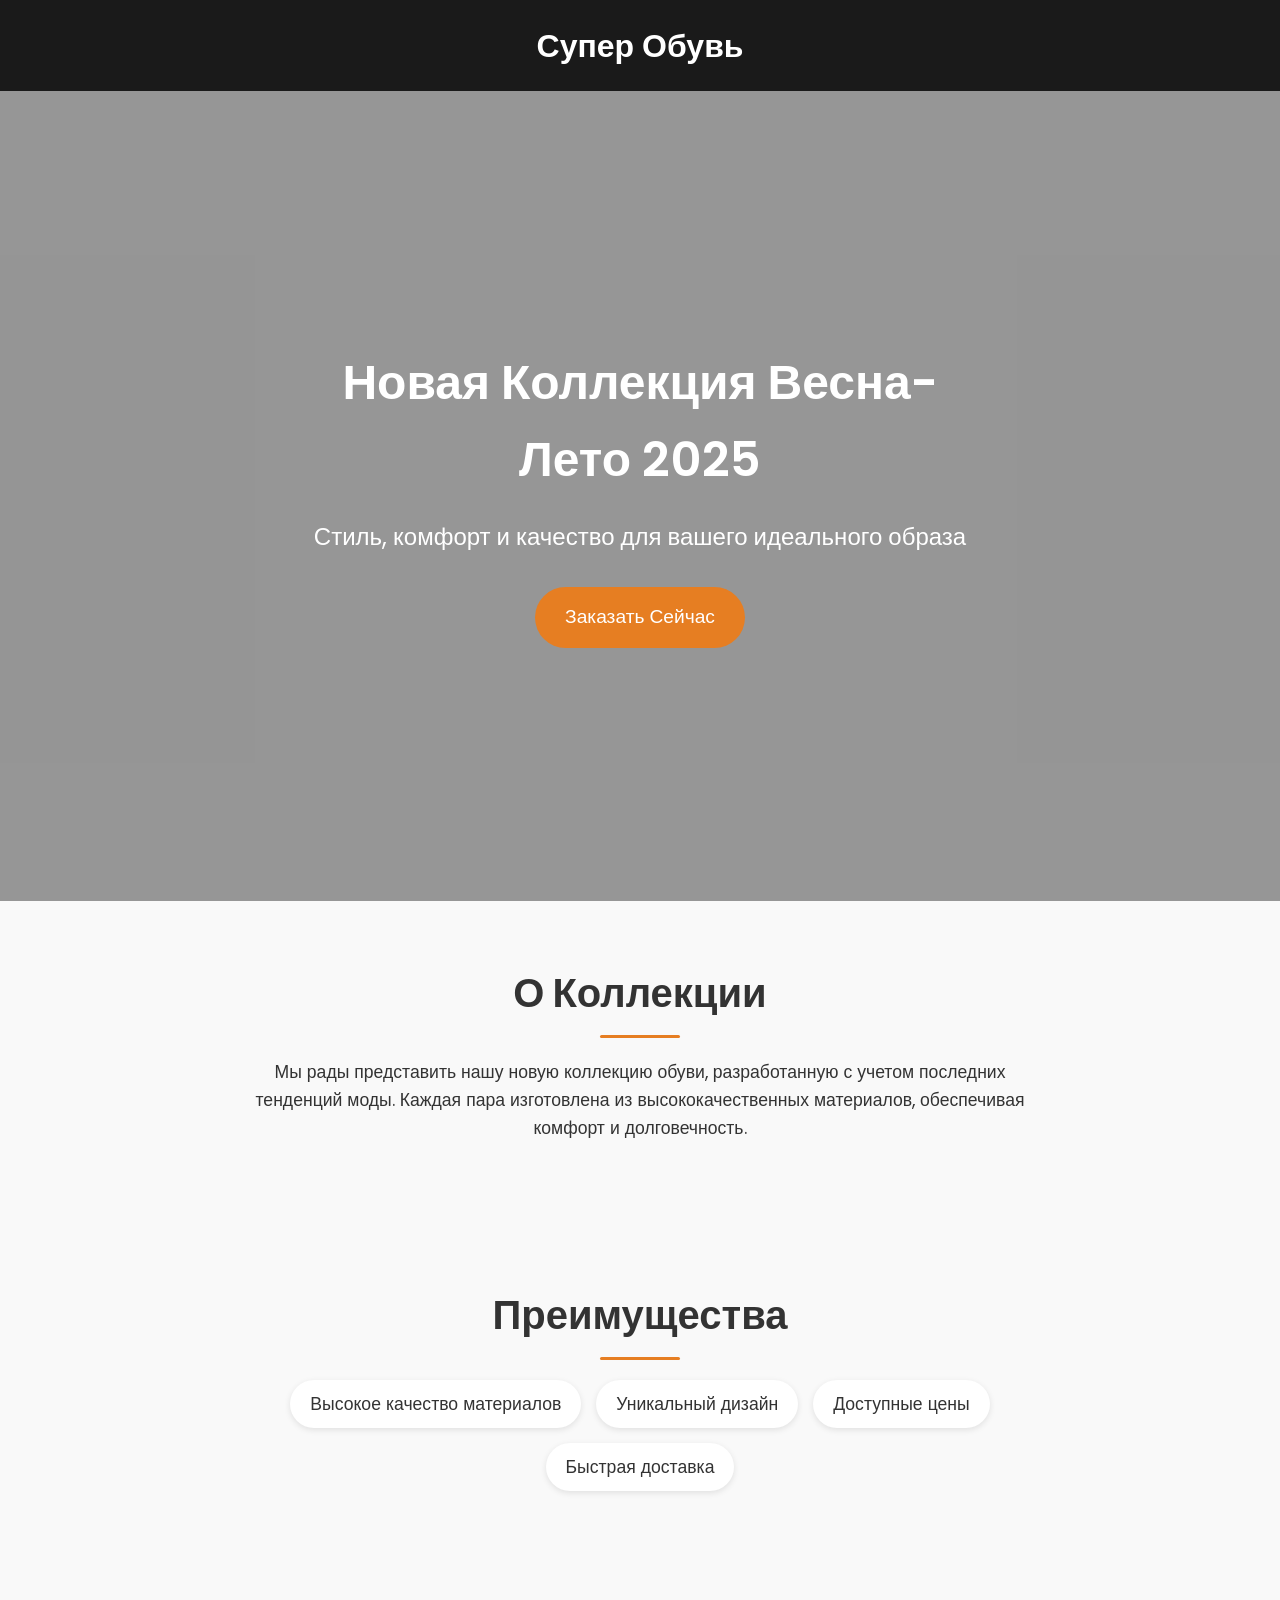
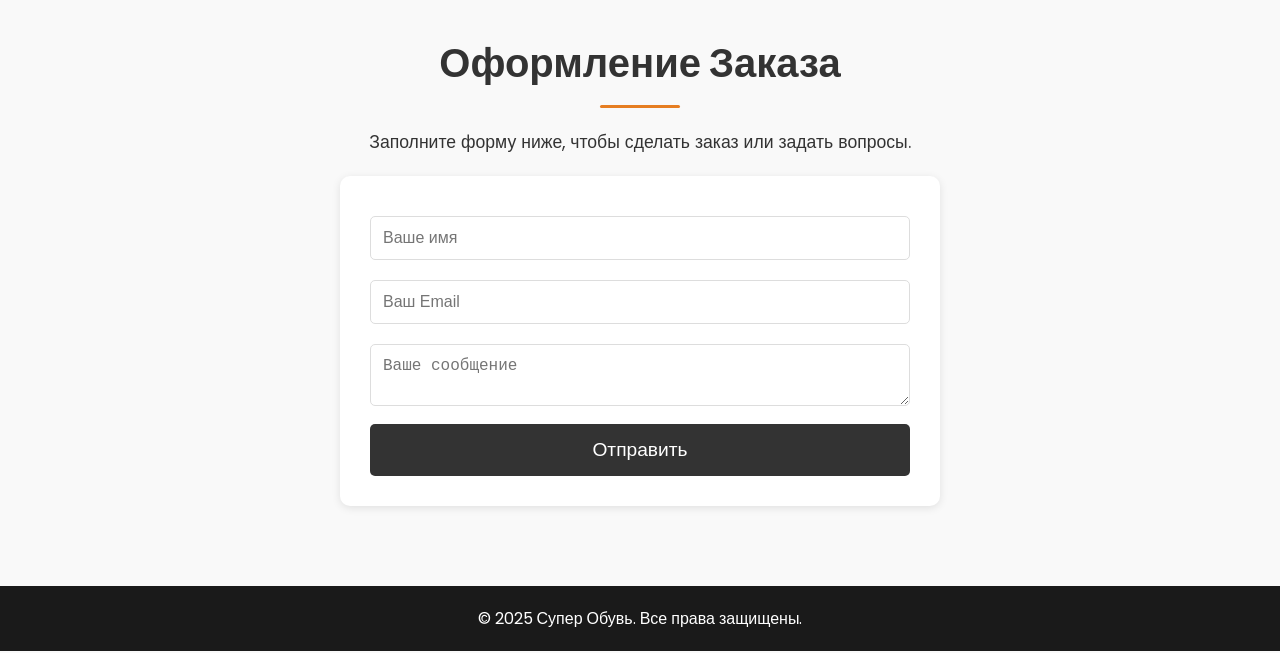
==== index.html @ 2d4ef6a9 "index" ====
<!DOCTYPE html>
<html lang="ru">
<head>
    <meta charset="UTF-8">
    <meta name="viewport" content="width=device-width, initial-scale=1.0">
    <title>Супер Обувь – Новая Коллекция Весна-Лето 2025</title>
    <!-- Подключение шрифта Google -->
    <link href="https://fonts.googleapis.com/css2?family=Poppins:wght@300;400;600&display=swap" rel="stylesheet">
    <link rel="stylesheet" href="style.css">
</head>
<body>
<header>
    <h2>Супер Обувь</h2>
</header>

<div class="hero">
    <div class="hero-content">
        <h1>Новая Коллекция Весна-Лето 2025</h1>
        <p>Стиль, комфорт и качество для вашего идеального образа</p>
        <div class="cta">
            <a href="#order">Заказать Сейчас</a>
        </div>
    </div>
</div>

<section id="about">
    <h2>О Коллекции</h2>
    <p>Мы рады представить нашу новую коллекцию обуви, разработанную с учетом последних тенденций моды. Каждая пара
        изготовлена из высококачественных материалов, обеспечивая комфорт и долговечность.</p>
</section>

<section id="features">
    <h2>Преимущества</h2>
    <ul>
        <li>Высокое качество материалов</li>
        <li>Уникальный дизайн</li>
        <li>Доступные цены</li>
        <li>Быстрая доставка</li>
    </ul>
</section>

<section id="order">
    <h2>Оформление Заказа</h2>
    <p>Заполните форму ниже, чтобы сделать заказ или задать вопросы.</p>
    <form action="/order" method="post">
        <input type="text" name="name" placeholder="Ваше имя" required>
        <input type="email" name="email" placeholder="Ваш Email" required>
        <textarea name="message" placeholder="Ваше сообщение" required></textarea>
        <button type="submit">Отправить</button>
    </form>
</section>

<footer>
    <p>&copy; 2025 Супер Обувь. Все права защищены.</p>
</footer>
</body>
</html>
---- style.css ----
:root {
    --primary-color: #333;
    --accent-color: #e67e22;
    --accent-hover: #cf6d1d;
    --bg-color: #f9f9f9;
    --header-bg: #1a1a1a;
}
* {
    margin: 0;
    padding: 0;
    box-sizing: border-box;
}
body {
    font-family: 'Poppins', sans-serif;
    background-color: var(--bg-color);
    color: var(--primary-color);
    line-height: 1.6;
}
header {
    background: var(--header-bg);
    padding: 20px 10%;
    text-align: center;
}
header h2 {
    color: #fff;
    font-size: 2rem;
    font-weight: 600;
}
.hero {
    position: relative;
    height: 90vh;
    background: url('https://images.pexels.com/photos/6712383/pexels-photo-6712383.jpeg?auto=compress&cs=tinysrgb&w=1260&h=750&dpr=1') no-repeat center center/cover;
    display: flex;
    align-items: center;
    justify-content: center;
}
.hero::after {
    content: '';
    position: absolute;
    top: 0;
    left: 0;
    right: 0;
    bottom: 0;
    background: rgba(0, 0, 0, 0.4);
    z-index: -1;
}
.hero-content {
    position: relative;
    text-align: center;
    color: #fff;
    max-width: 700px;
    padding: 20px;
}
.hero-content h1 {
    font-size: 3rem;
    margin-bottom: 20px;
    font-weight: 600;
}
.hero-content p {
    font-size: 1.5rem;
    margin-bottom: 30px;
}
.cta a {
    display: inline-block;
    background: var(--accent-color);
    color: #fff;
    padding: 15px 30px;
    text-decoration: none;
    font-size: 1.2rem;
    border-radius: 50px;
    transition: background 0.3s ease;
}
.cta a:hover {
    background: var(--accent-hover);
}
section {
    padding: 60px 10%;
}
section h2 {
    font-size: 2.5rem;
    margin-bottom: 20px;
    text-align: center;
    position: relative;
}
section h2::after {
    content: '';
    width: 80px;
    height: 3px;
    background: var(--accent-color);
    display: block;
    margin: 10px auto 0;
    border-radius: 5px;
}
section p, section ul {
    font-size: 1.1rem;
    max-width: 800px;
    margin: 20px auto;
    text-align: center;
}
section ul {
    list-style: none;
    display: flex;
    flex-wrap: wrap;
    justify-content: center;
    gap: 15px;
}
section ul li {
    background: #fff;
    padding: 10px 20px;
    border-radius: 30px;
    box-shadow: 0 2px 6px rgba(0, 0, 0, 0.1);
}
form {
    max-width: 600px;
    margin: 20px auto;
    background: #fff;
    padding: 30px;
    border-radius: 10px;
    box-shadow: 0 2px 8px rgba(0, 0, 0, 0.1);
}
form input, form textarea {
    width: 100%;
    padding: 12px;
    margin: 10px 0;
    border: 1px solid #ddd;
    border-radius: 5px;
    font-size: 1rem;
}
form button {
    width: 100%;
    padding: 15px;
    background: var(--primary-color);
    color: #fff;
    border: none;
    border-radius: 5px;
    font-size: 1.2rem;
    cursor: pointer;
    transition: background 0.3s ease;
}
form button:hover {
    background: #000;
}
footer {
    background: var(--header-bg);
    color: #fff;
    text-align: center;
    padding: 20px 10%;
}
@media (max-width: 768px) {
    .hero-content h1 {
        font-size: 2.5rem;
    }
    .hero-content p {
        font-size: 1.2rem;
    }
}
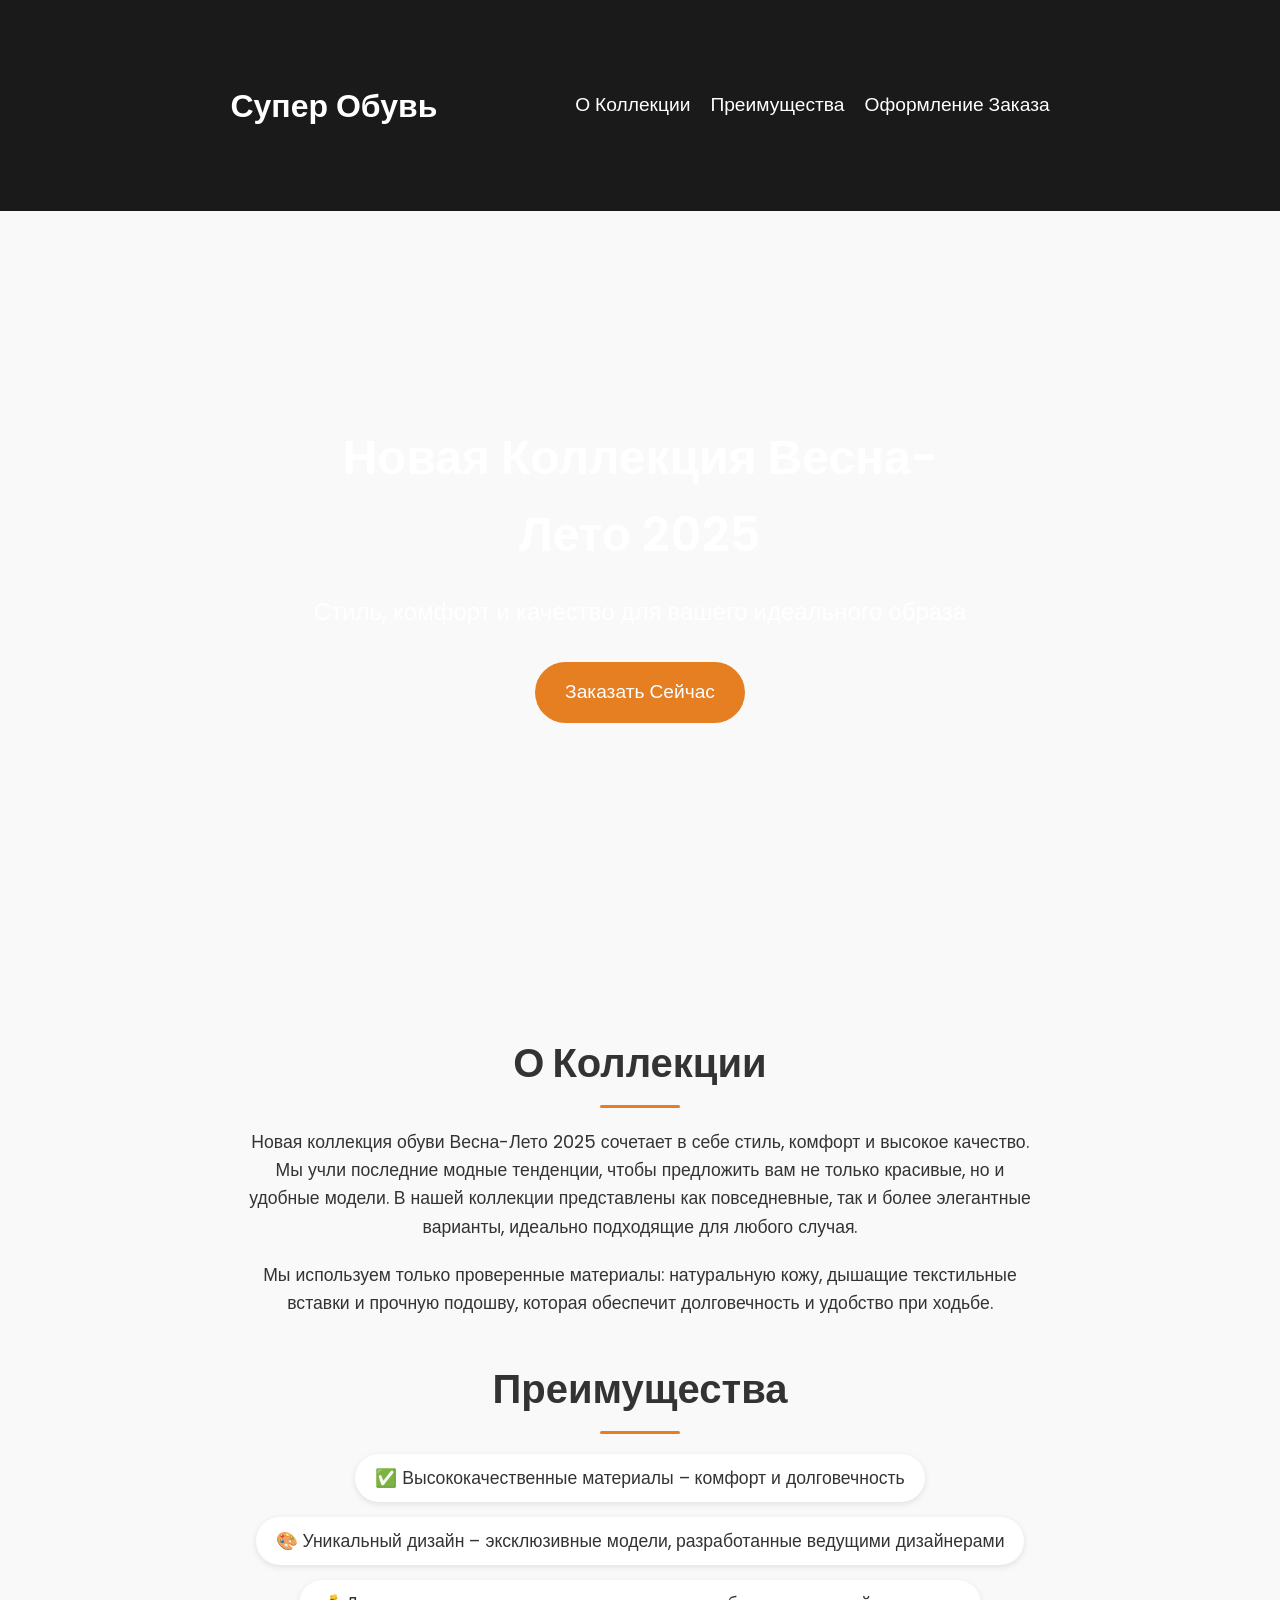
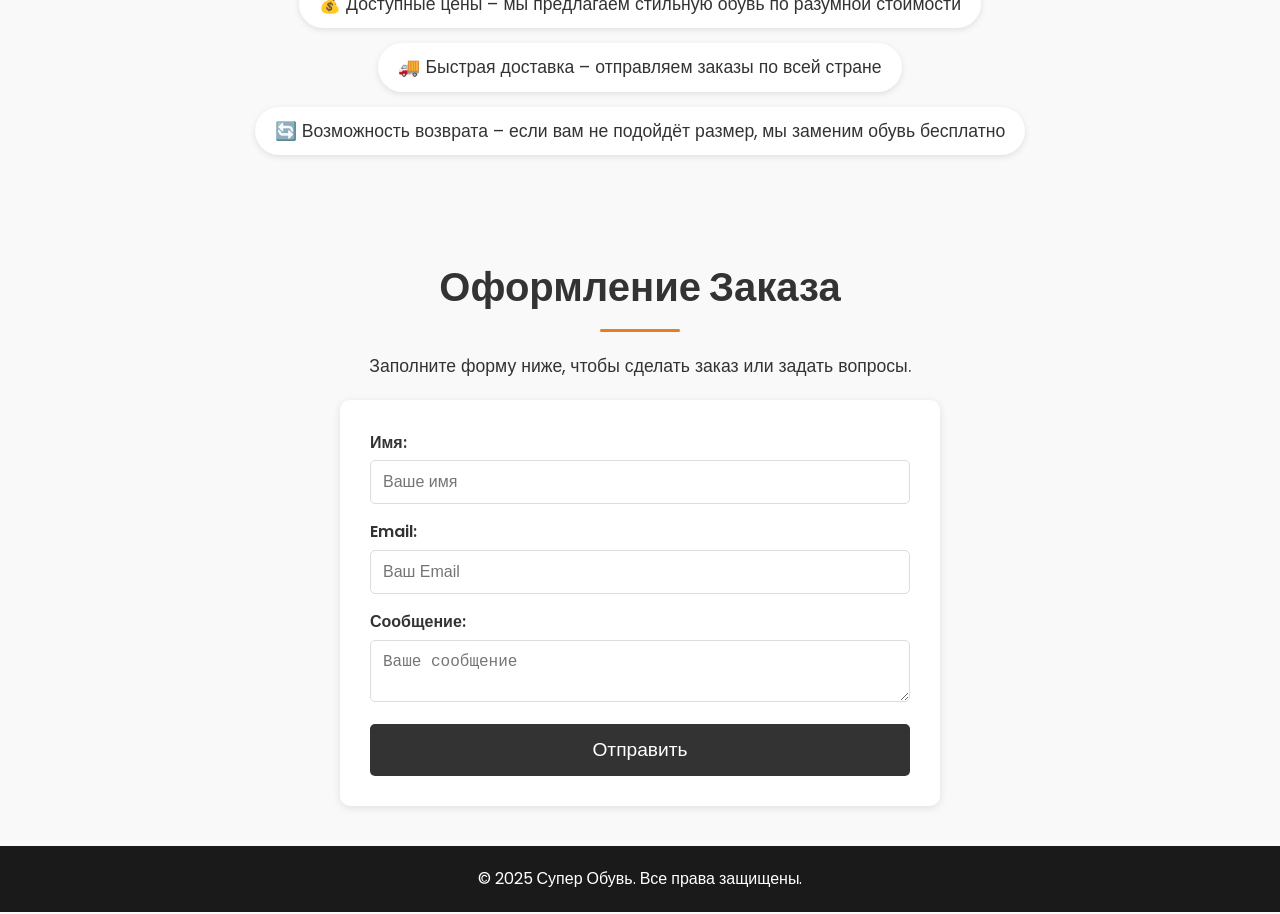
==== commit aa096203: "-" ====
--- a/index.html
+++ b/index.html
@@ -4,48 +4,70 @@
     <meta charset="UTF-8">
     <meta name="viewport" content="width=device-width, initial-scale=1.0">
     <title>Супер Обувь – Новая Коллекция Весна-Лето 2025</title>
-    <!-- Подключение шрифта Google -->
+    <meta name="description" content="Супер Обувь - Новая коллекция Весна-Лето 2025. Стиль, комфорт и качество для вашего идеального образа.">
+    <meta name="keywords" content="обувь, новая коллекция, весна-лето 2025, стильная обувь, комфортная обувь, качественная обувь">
     <link href="https://fonts.googleapis.com/css2?family=Poppins:wght@300;400;600&display=swap" rel="stylesheet">
     <link rel="stylesheet" href="style.css">
 </head>
 <body>
 <header>
-    <h2>Супер Обувь</h2>
+    <div class="container">
+        <h1>Супер Обувь</h1>
+        <nav>
+            <ul>
+                <li><a href="#about">О Коллекции</a></li>
+                <li><a href="#features">Преимущества</a></li>
+                <li><a href="#order">Оформление Заказа</a></li>
+            </ul>
+        </nav>
+    </div>
 </header>
 
-<div class="hero">
+<section class="hero">
     <div class="hero-content">
         <h1>Новая Коллекция Весна-Лето 2025</h1>
         <p>Стиль, комфорт и качество для вашего идеального образа</p>
-        <div class="cta">
-            <a href="#order">Заказать Сейчас</a>
-        </div>
+        <a href="#order" class="cta">Заказать Сейчас</a>
     </div>
-</div>
-
-<section id="about">
-    <h2>О Коллекции</h2>
-    <p>Мы рады представить нашу новую коллекцию обуви, разработанную с учетом последних тенденций моды. Каждая пара
-        изготовлена из высококачественных материалов, обеспечивая комфорт и долговечность.</p>
 </section>
 
-<section id="features">
-    <h2>Преимущества</h2>
-    <ul>
-        <li>Высокое качество материалов</li>
-        <li>Уникальный дизайн</li>
-        <li>Доступные цены</li>
-        <li>Быстрая доставка</li>
-    </ul>
-</section>
+<div class="container">
+    <section id="about">
+        <h2>О Коллекции</h2>
+        <p>
+            Новая коллекция обуви Весна-Лето 2025 сочетает в себе стиль, комфорт и высокое качество. Мы учли последние модные тенденции, чтобы предложить вам не только красивые, но и удобные модели.
+            В нашей коллекции представлены как повседневные, так и более элегантные варианты, идеально подходящие для любого случая.
+        </p>
+        <p>
+            Мы используем только проверенные материалы: натуральную кожу, дышащие текстильные вставки и прочную подошву, которая обеспечит долговечность и удобство при ходьбе.
+        </p>
+    </section>
+
+    <section id="features">
+        <h2>Преимущества</h2>
+        <ul>
+            <li>✅ Высококачественные материалы – комфорт и долговечность</li>
+            <li>🎨 Уникальный дизайн – эксклюзивные модели, разработанные ведущими дизайнерами</li>
+            <li>💰 Доступные цены – мы предлагаем стильную обувь по разумной стоимости</li>
+            <li>🚚 Быстрая доставка – отправляем заказы по всей стране</li>
+            <li>🔄 Возможность возврата – если вам не подойдёт размер, мы заменим обувь бесплатно</li>
+        </ul>
+    </section>
+</div>
 
 <section id="order">
     <h2>Оформление Заказа</h2>
     <p>Заполните форму ниже, чтобы сделать заказ или задать вопросы.</p>
     <form action="/order" method="post">
-        <input type="text" name="name" placeholder="Ваше имя" required>
-        <input type="email" name="email" placeholder="Ваш Email" required>
-        <textarea name="message" placeholder="Ваше сообщение" required></textarea>
+        <label for="name">Имя:</label>
+        <input type="text" id="name" name="name" placeholder="Ваше имя" required>
+
+        <label for="email">Email:</label>
+        <input type="email" id="email" name="email" placeholder="Ваш Email" required>
+
+        <label for="message">Сообщение:</label>
+        <textarea id="message" name="message" placeholder="Ваше сообщение" required></textarea>
+
         <button type="submit">Отправить</button>
     </form>
 </section>
@@ -54,4 +76,4 @@
     <p>&copy; 2025 Супер Обувь. Все права защищены.</p>
 </footer>
 </body>
-</html>
+</html>
--- a/style.css
+++ b/style.css
@@ -5,62 +5,92 @@
     --bg-color: #f9f9f9;
     --header-bg: #1a1a1a;
 }
+
 * {
     margin: 0;
     padding: 0;
     box-sizing: border-box;
 }
+
 body {
     font-family: 'Poppins', sans-serif;
     background-color: var(--bg-color);
     color: var(--primary-color);
     line-height: 1.6;
 }
+
+/* ====== HEADER & NAVIGATION ====== */
 header {
     background: var(--header-bg);
     padding: 20px 10%;
     text-align: center;
 }
-header h2 {
+
+header .container {
+    display: flex;
+    justify-content: space-between;
+    align-items: center;
+    max-width: 1200px;
+    margin: auto;
+}
+
+header h1 {
     color: #fff;
     font-size: 2rem;
     font-weight: 600;
 }
+
+nav ul {
+    list-style: none;
+    display: flex;
+    gap: 20px;
+}
+
+nav ul li {
+    display: inline;
+}
+
+nav ul li a {
+    color: #fff;
+    text-decoration: none;
+    font-size: 1.2rem;
+    transition: color 0.3s ease;
+}
+
+nav ul li a:hover {
+    color: var(--accent-color);
+}
+
+/* ====== HERO SECTION ====== */
 .hero {
     position: relative;
-    height: 90vh;
-    background: url('https://images.pexels.com/photos/6712383/pexels-photo-6712383.jpeg?auto=compress&cs=tinysrgb&w=1260&h=750&dpr=1') no-repeat center center/cover;
+    height: 80vh;
+    background: url('https://images.pexels.com/photos/6712383/pexels-photo-6712383.jpeg') no-repeat center center/cover;
     display: flex;
     align-items: center;
     justify-content: center;
-}
-.hero::after {
-    content: '';
-    position: absolute;
-    top: 0;
-    left: 0;
-    right: 0;
-    bottom: 0;
-    background: rgba(0, 0, 0, 0.4);
-    z-index: -1;
-}
+    text-align: center;
+    color: #fff;
+}
+
 .hero-content {
     position: relative;
-    text-align: center;
-    color: #fff;
     max-width: 700px;
     padding: 20px;
 }
+
 .hero-content h1 {
     font-size: 3rem;
     margin-bottom: 20px;
     font-weight: 600;
 }
+
 .hero-content p {
     font-size: 1.5rem;
     margin-bottom: 30px;
 }
-.cta a {
+
+.cta {
     display: inline-block;
     background: var(--accent-color);
     color: #fff;
@@ -70,18 +100,29 @@
     border-radius: 50px;
     transition: background 0.3s ease;
 }
-.cta a:hover {
+
+.cta:hover {
     background: var(--accent-hover);
 }
+
+/* ====== CONTENT SECTIONS ====== */
+.container {
+    max-width: 1200px;
+    margin: auto;
+    padding: 60px 10%;
+}
+
 section {
-    padding: 60px 10%;
-}
+    margin-bottom: 40px;
+}
+
 section h2 {
     font-size: 2.5rem;
     margin-bottom: 20px;
     text-align: center;
     position: relative;
 }
+
 section h2::after {
     content: '';
     width: 80px;
@@ -91,12 +132,14 @@
     margin: 10px auto 0;
     border-radius: 5px;
 }
+
 section p, section ul {
     font-size: 1.1rem;
     max-width: 800px;
     margin: 20px auto;
     text-align: center;
 }
+
 section ul {
     list-style: none;
     display: flex;
@@ -104,12 +147,19 @@
     justify-content: center;
     gap: 15px;
 }
+
 section ul li {
     background: #fff;
     padding: 10px 20px;
     border-radius: 30px;
     box-shadow: 0 2px 6px rgba(0, 0, 0, 0.1);
 }
+
+/* ====== ORDER FORM ====== */
+#order {
+    text-align: center;
+}
+
 form {
     max-width: 600px;
     margin: 20px auto;
@@ -117,15 +167,25 @@
     padding: 30px;
     border-radius: 10px;
     box-shadow: 0 2px 8px rgba(0, 0, 0, 0.1);
-}
+    text-align: left;
+}
+
+form label {
+    font-size: 1rem;
+    font-weight: 600;
+    display: block;
+    margin-bottom: 5px;
+}
+
 form input, form textarea {
     width: 100%;
     padding: 12px;
-    margin: 10px 0;
+    margin-bottom: 15px;
     border: 1px solid #ddd;
     border-radius: 5px;
     font-size: 1rem;
 }
+
 form button {
     width: 100%;
     padding: 15px;
@@ -137,20 +197,36 @@
     cursor: pointer;
     transition: background 0.3s ease;
 }
+
 form button:hover {
     background: #000;
 }
+
+/* ====== FOOTER ====== */
 footer {
     background: var(--header-bg);
     color: #fff;
     text-align: center;
-    padding: 20px 10%;
-}
+    padding: 20px;
+    margin-top: 40px;
+}
+
+/* ====== RESPONSIVE DESIGN ====== */
 @media (max-width: 768px) {
     .hero-content h1 {
         font-size: 2.5rem;
     }
+
     .hero-content p {
         font-size: 1.2rem;
     }
-}+
+    nav ul {
+        flex-direction: column;
+        align-items: center;
+    }
+
+    nav ul li {
+        margin: 10px 0;
+    }
+}
